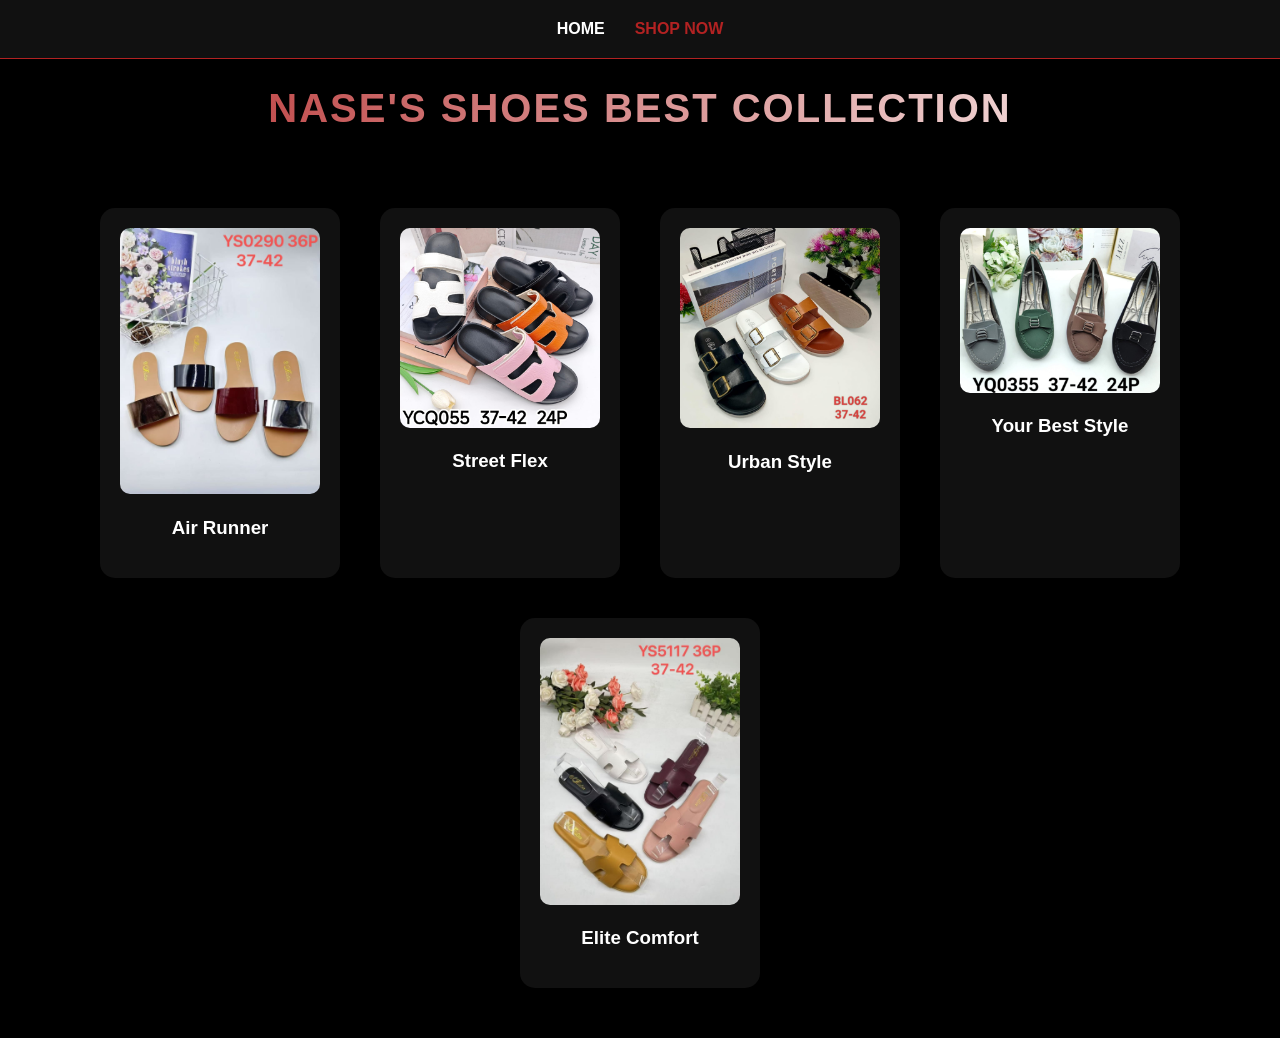
==== shop.html @ 2acf1085 "Add files via upload" ====
<!DOCTYPE html>
<html lang="en">
<head>
    <meta charset="UTF-8">
    <title>Nase Shoes | Shop</title>
    <link rel="stylesheet" href="style.css">
</head>
<body>
    <nav class="navbar">
        <a href="index.html">HOME</a>
        <a href="shop.html" class="active">SHOP NOW</a>
    </nav>

    <h1 class="graphical-title">NASE'S SHOES BEST COLLECTION</h1>

    <div class="gallery">
        <div class="shoe">
            <img src="shoe1_collection.jpg" onclick="showImage(this)">
            <h3>Air Runner</h3>
        </div>
        <div class="shoe">
            <img src="shoe2_collection.jpg" onclick="showImage(this)">
            <h3>Street Flex</h3>
        </div>
        <div class="shoe">
            <img src="shoe3_collection.jpg" onclick="showImage(this)">
            <h3>Urban Style</h3>
        </div>
        <div class="shoe">
            <img src="shoe4_collection.jpg" onclick="showImage(this)">
            <h3>Your Best Style</h3>
        </div>
        <div class="shoe">
            <img src="shoe5_collection.jpg" onclick="showImage(this)">
            <h3>Elite Comfort</h3>
        </div>
    </div>

    <div id="imageFocus" class="focus-overlay" onclick="closeImage()">
        <span class="close-btn">&times;</span>
        <div class="focus-content" onclick="event.stopPropagation()">
            <img id="focusedImg" src="">
            <h3 id="focusName"></h3>
            <a id="focusWA" href="" class="whatsapp-btn" target="_blank">Chat on WhatsApp</a>
        </div>
    </div>

    <script src="script.js"></script>
</body>
</html>
---- style.css ----
/* Core Styling */
body {
    font-family: Arial, sans-serif;
    margin: 0;
    background-color: #000; /* Black Background */
    color: white;
    text-align: center;
}

/* Navigation Bar */
.navbar {
    background: #111;
    padding: 20px;
    display: flex;
    justify-content: center;
    gap: 30px;
    border-bottom: 1px solid #b22222;
}

.navbar a {
    color: white;
    text-decoration: none;
    font-weight: bold;
}

.navbar a.active { color: #b22222; }

/* Animated Graphical Title */
.graphical-title {
    font-size: 40px;
    background: linear-gradient(to right, #b22222, #fff);
    -webkit-background-clip: text;
    -webkit-text-fill-color: transparent;
    transition: 0.5s;
    letter-spacing: 2px;
}

.graphical-title:hover {
    letter-spacing: 5px;
    transform: scale(1.05);
}

/* Shoe Cards & Moving Hover */
.gallery {
    display: flex;
    flex-wrap: wrap;
    justify-content: center;
    gap: 40px;
    padding: 50px;
}

.shoe {
    background: #111;
    padding: 20px;
    border-radius: 15px;
    transition: 0.3s;
    cursor: pointer;
}

/* The moving hover effect you liked */
.shoe:hover {
    transform: translateY(-15px);
    box-shadow: 0 10px 30px rgba(178, 34, 34, 0.5);
}

.shoe img {
    width: 200px;
    border-radius: 10px;
}

/* Full-Page Focus Mode */
.focus-overlay {
    display: none;
    position: fixed;
    z-index: 9999;
    top: 0;
    left: 0;
    width: 100vw;
    height: 100vh;
    background: rgba(0, 0, 0, 0.95);
    justify-content: center;
    align-items: center;
}

#focusedImg {
    max-width: 90%;
    max-height: 70vh;
    border: 2px solid #b22222;
    border-radius: 10px;
}

/* Buttons */
.cta-button, .whatsapp-btn {
    display: inline-block;
    padding: 15px 30px;
    background: #b22222;
    color: white;
    text-decoration: none;
    border-radius: 50px;
    font-weight: bold;
}

.whatsapp-btn { background: #25D366; }
.close-btn { position: absolute; top: 20px; right: 40px; font-size: 50px; cursor: pointer;}
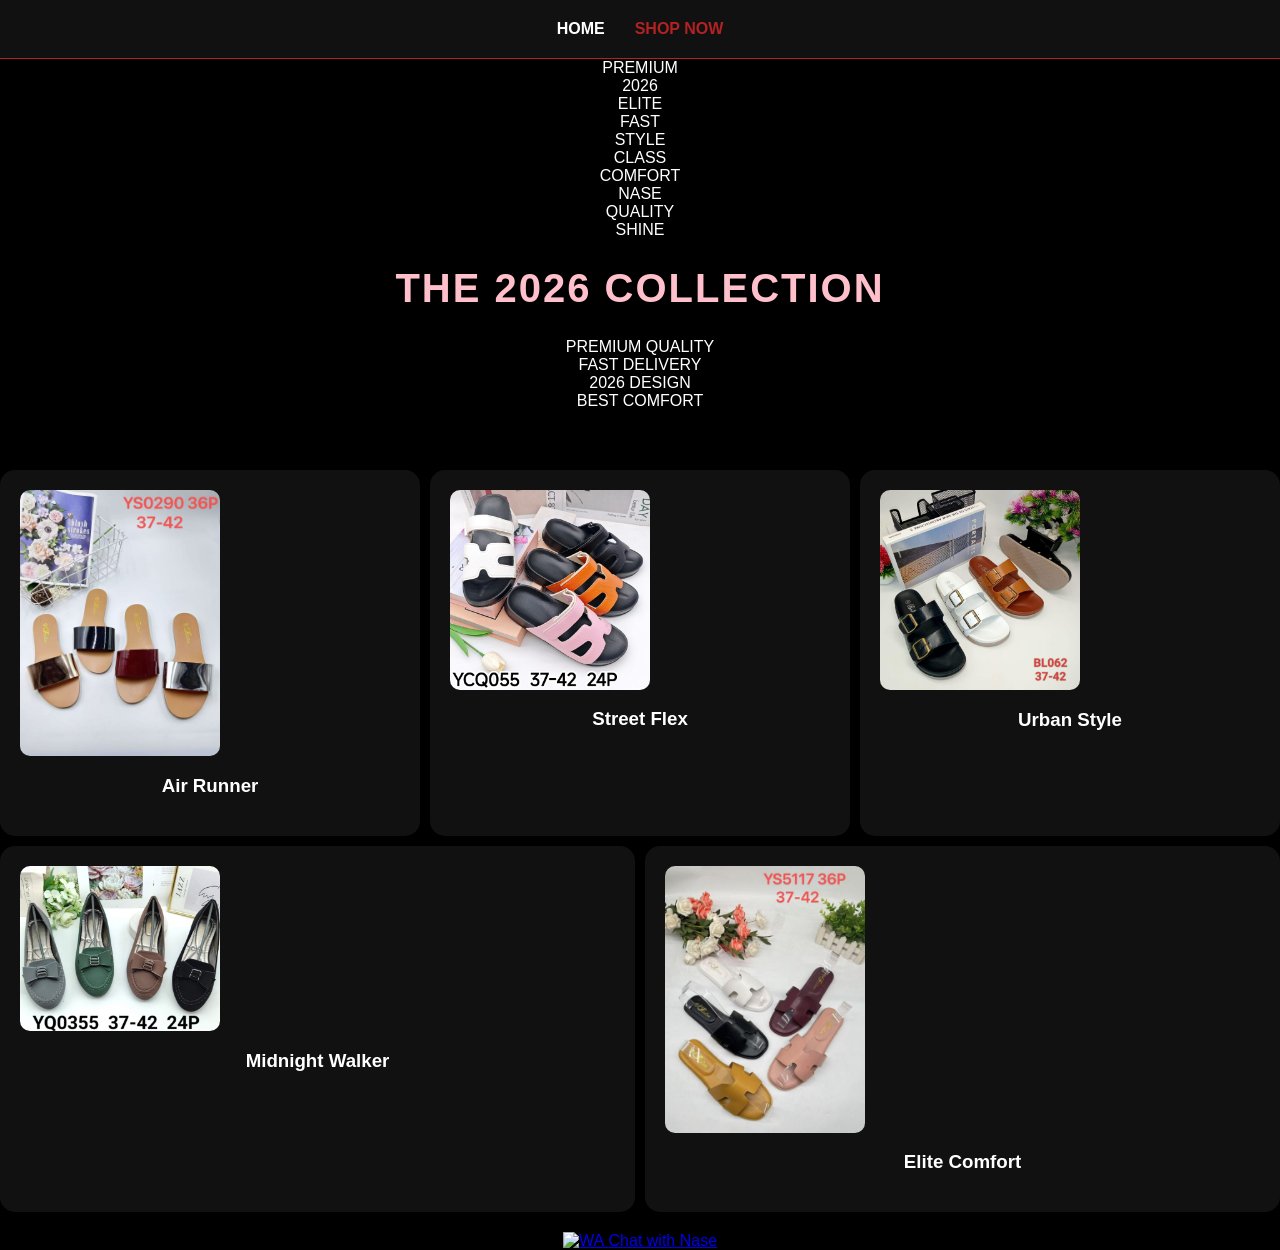
==== commit 6e161129: "Revise shop.html for responsiveness and content Added viewport meta tag and updated shoe names." ====
--- a/shop.html
+++ b/shop.html
@@ -2,6 +2,7 @@
 <html lang="en">
 <head>
     <meta charset="UTF-8">
+    <meta name="viewport" content="width=device-width, initial-scale=1.0">
     <title>Nase Shoes | Shop</title>
     <link rel="stylesheet" href="style.css">
 </head>
@@ -10,41 +11,51 @@
         <a href="index.html">HOME</a>
         <a href="shop.html" class="active">SHOP NOW</a>
     </nav>
+    <div class="circle-swarm">
+    <div class="stat-circle c1">PREMIUM</div>
+    <div class="stat-circle c2">2026</div>
+    <div class="stat-circle c3">ELITE</div>
+    <div class="stat-circle c4">FAST</div>
+    <div class="stat-circle c5">STYLE</div>
+    <div class="stat-circle c6">CLASS</div>
+    <div class="stat-circle c7">COMFORT</div>
+    <div class="stat-circle c8">NASE</div>
+    <div class="stat-circle c9">QUALITY</div>
+    <div class="stat-circle c10">SHINE</div>
+</div>
 
-    <h1 class="graphical-title">NASE'S SHOES BEST COLLECTION</h1>
+    <h1 class="graphical-title">THE 2026 COLLECTION</h1>
+    <div class="circle-container">
+    <div class="stat-circle circle-1">PREMIUM QUALITY</div>
+    <div class="stat-circle circle-2">FAST DELIVERY</div>
+    <div class="stat-circle circle-3">2026 DESIGN</div>
+    <div class="stat-circle circle-4">BEST COMFORT</div>
+</div>
+
+<div class="gallery">
+    </div>
 
     <div class="gallery">
-        <div class="shoe">
-            <img src="shoe1_collection.jpg" onclick="showImage(this)">
-            <h3>Air Runner</h3>
-        </div>
-        <div class="shoe">
-            <img src="shoe2_collection.jpg" onclick="showImage(this)">
-            <h3>Street Flex</h3>
-        </div>
-        <div class="shoe">
-            <img src="shoe3_collection.jpg" onclick="showImage(this)">
-            <h3>Urban Style</h3>
-        </div>
-        <div class="shoe">
-            <img src="shoe4_collection.jpg" onclick="showImage(this)">
-            <h3>Your Best Style</h3>
-        </div>
-        <div class="shoe">
-            <img src="shoe5_collection.jpg" onclick="showImage(this)">
-            <h3>Elite Comfort</h3>
-        </div>
+        <div class="shoe"><img src="shoe1_collection.jpg" onclick="showImage(this)"><h3>Air Runner</h3></div>
+        <div class="shoe"><img src="shoe2_collection.jpg" onclick="showImage(this)"><h3>Street Flex</h3></div>
+        <div class="shoe"><img src="shoe3_collection.jpg" onclick="showImage(this)"><h3>Urban Style</h3></div>
+        <div class="shoe"><img src="shoe4_collection.jpg" onclick="showImage(this)"><h3>Midnight Walker</h3></div>
+        <div class="shoe"><img src="shoe5_collection.jpg" onclick="showImage(this)"><h3>Elite Comfort</h3></div>
     </div>
 
+    <a href="https://wa.me/254712345678?text=Hello%20Nase,%20I%20want%20to%20buy%20shoes" class="whatsapp-float" target="_blank">
+        <img src="https://upload.wikimedia.org/wikipedia/commons/6/6b/WhatsApp.svg" alt="WA">
+        <span>Chat with Nase</span>
+    </a>
+
     <div id="imageFocus" class="focus-overlay" onclick="closeImage()">
-        <span class="close-btn">&times;</span>
         <div class="focus-content" onclick="event.stopPropagation()">
             <img id="focusedImg" src="">
-            <h3 id="focusName"></h3>
-            <a id="focusWA" href="" class="whatsapp-btn" target="_blank">Chat on WhatsApp</a>
+            <h3 id="focusName" style="margin: 20px 0;"></h3>
+            <a id="focusWA" href="#" class="whatsapp-btn" target="_blank">ORDER NOW</a>
         </div>
     </div>
 
     <script src="script.js"></script>
 </body>
-</html>+</html>
--- a/style.css
+++ b/style.css
@@ -28,11 +28,23 @@
 /* Animated Graphical Title */
 .graphical-title {
     font-size: 40px;
-    background: linear-gradient(to right, #b22222, #fff);
+    /* 1. Make the gradiet wider than the text so it has room to move */
+    background: linear-gradient(to right,#b22222#fff,#b22222);
+    background-size: 200% auto;
+
     -webkit-background-clip: text;
-    -webkit-text-fill-color: transparent;
+    -webkit-text-fill-color: pink;
+    letter-spacing: 2px;
     transition: 0.5s;
-    letter-spacing: 2px;
+
+    /* 2. Link the animation name below */
+    animation:shine 3s linear infinite;
+}
+/* 3.Create the movement effect */
+@keyframes shine{
+    to{
+        background-position: 200% center;
+    }
 }
 
 .graphical-title:hover {
@@ -45,8 +57,21 @@
     display: flex;
     flex-wrap: wrap;
     justify-content: center;
-    gap: 40px;
-    padding: 50px;
+    gap: 10px;/*Reduced gap slightly for mobile/small screens */
+    padding: 20px 0;/*Vertical  padding only ,let width be 100% */
+    width: 100%;/*Forces the gallery to take the full width  */
+
+}
+
+.gallery>div{
+    flex:1 1 300px;/*Grow to fill space, but not smaller than 300px */
+    max-width: 100%;/*Ensure they don't go off-screen on mobile */
+}
+ 
+.gallery img {
+    width:100%;/*Makes the image fill the whole card */
+    height: auto;/*Keeps the shoe from looking stretched */
+    display: block;
 }
 
 .shoe {
@@ -101,4 +126,6 @@
 }
 
 .whatsapp-btn { background: #25D366; }
-.close-btn { position: absolute; top: 20px; right: 40px; font-size: 50px; cursor: pointer;}+
+.close-btn { position: absolute; top: 20px; right: 40px; font-size: 50px; cursor: pointer;}
+
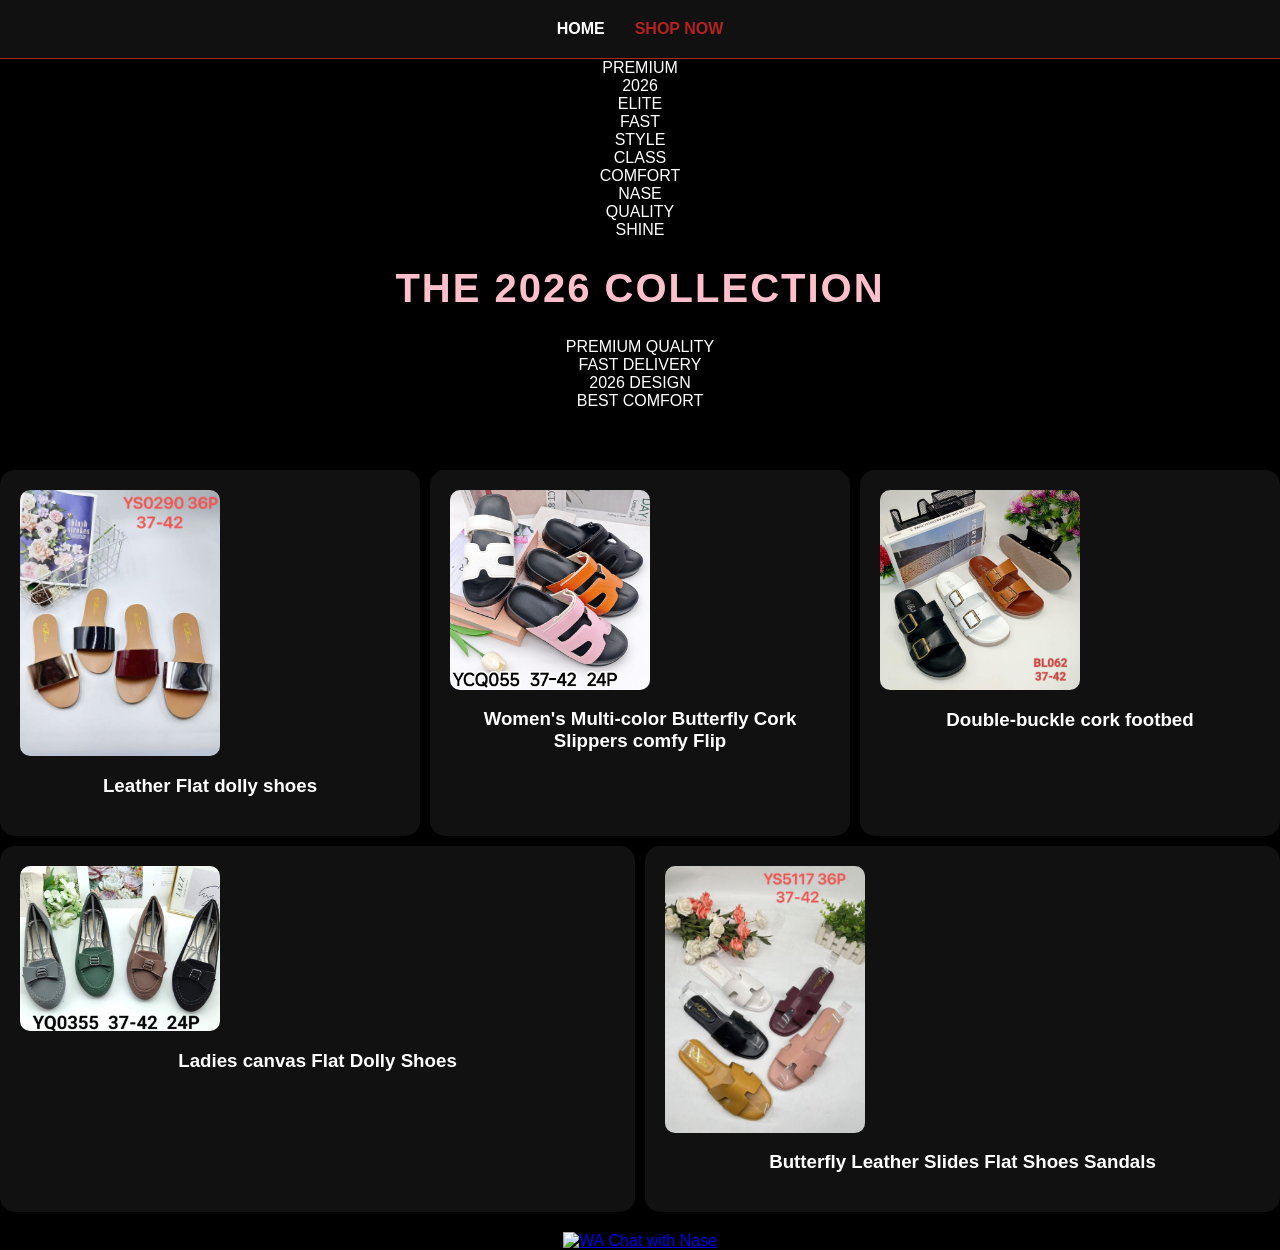
==== commit 201546b3: "Modify shoe listings in shop.html Updated shoe descriptions and images in the gallery." ====
--- a/shop.html
+++ b/shop.html
@@ -36,14 +36,14 @@
     </div>
 
     <div class="gallery">
-        <div class="shoe"><img src="shoe1_collection.jpg" onclick="showImage(this)"><h3>Air Runner</h3></div>
-        <div class="shoe"><img src="shoe2_collection.jpg" onclick="showImage(this)"><h3>Street Flex</h3></div>
-        <div class="shoe"><img src="shoe3_collection.jpg" onclick="showImage(this)"><h3>Urban Style</h3></div>
-        <div class="shoe"><img src="shoe4_collection.jpg" onclick="showImage(this)"><h3>Midnight Walker</h3></div>
-        <div class="shoe"><img src="shoe5_collection.jpg" onclick="showImage(this)"><h3>Elite Comfort</h3></div>
+        <div class="shoe"><img src="shoe1_collection.jpg" onclick="showImage(this)"><h3>Leather Flat dolly shoes</h3></div>
+        <div class="shoe"><img src="shoe2_collection.jpg" onclick="showImage(this)"><h3>Women's Multi-color Butterfly Cork Slippers comfy Flip</h3></div>
+        <div class="shoe"><img src="shoe3_collection.jpg" onclick="showImage(this)"><h3>Double-buckle cork footbed</h3></div>
+        <div class="shoe"><img src="shoe4_collection.jpg" onclick="showImage(this)"><h3>Ladies canvas Flat Dolly Shoes</h3></div>
+        <div class="shoe"><img src="shoe5_collection.jpg" onclick="showImage(this)"><h3>Butterfly Leather Slides Flat Shoes Sandals</h3></div>
     </div>
 
-    <a href="https://wa.me/254712345678?text=Hello%20Nase,%20I%20want%20to%20buy%20shoes" class="whatsapp-float" target="_blank">
+    <a href="https://wa.me/254715692495?text=Hello%20Nase,%20I%20want%20to%20buy%20shoes" class="whatsapp-float" target="_blank">
         <img src="https://upload.wikimedia.org/wikipedia/commons/6/6b/WhatsApp.svg" alt="WA">
         <span>Chat with Nase</span>
     </a>
